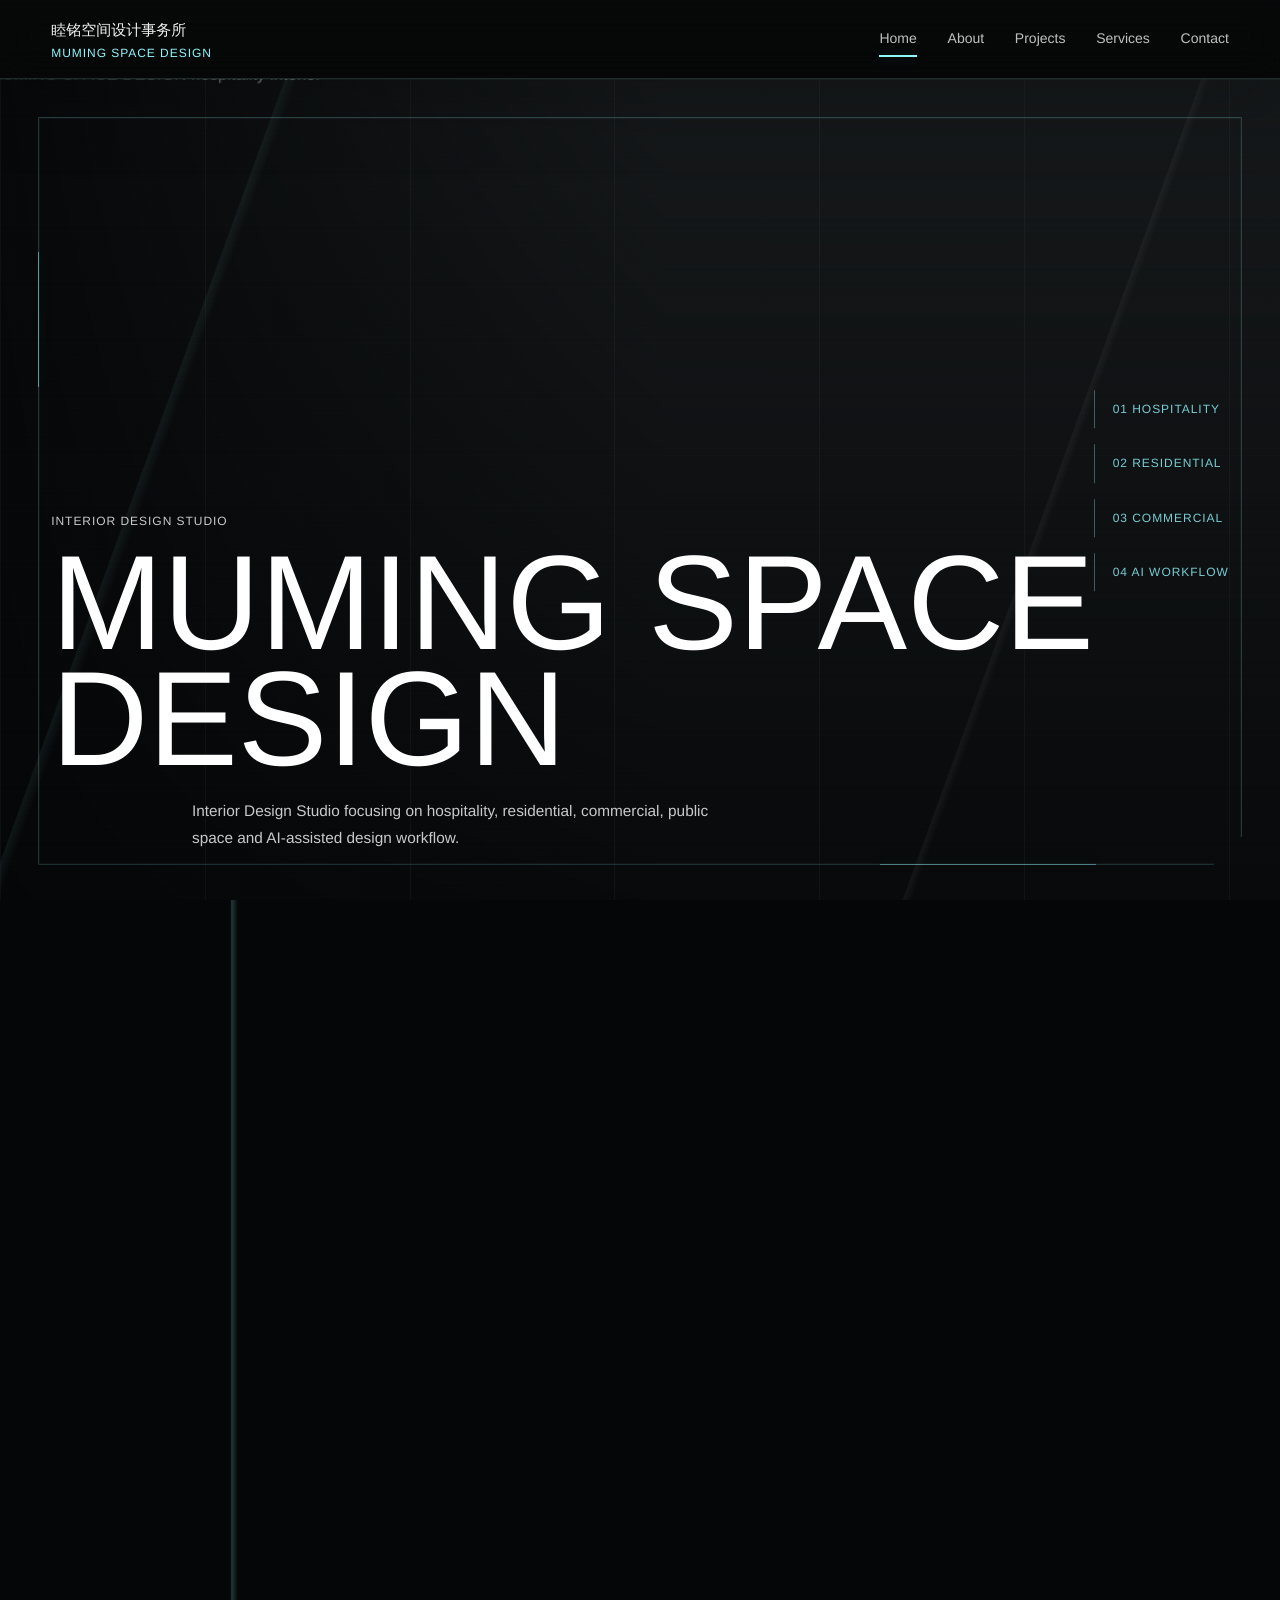
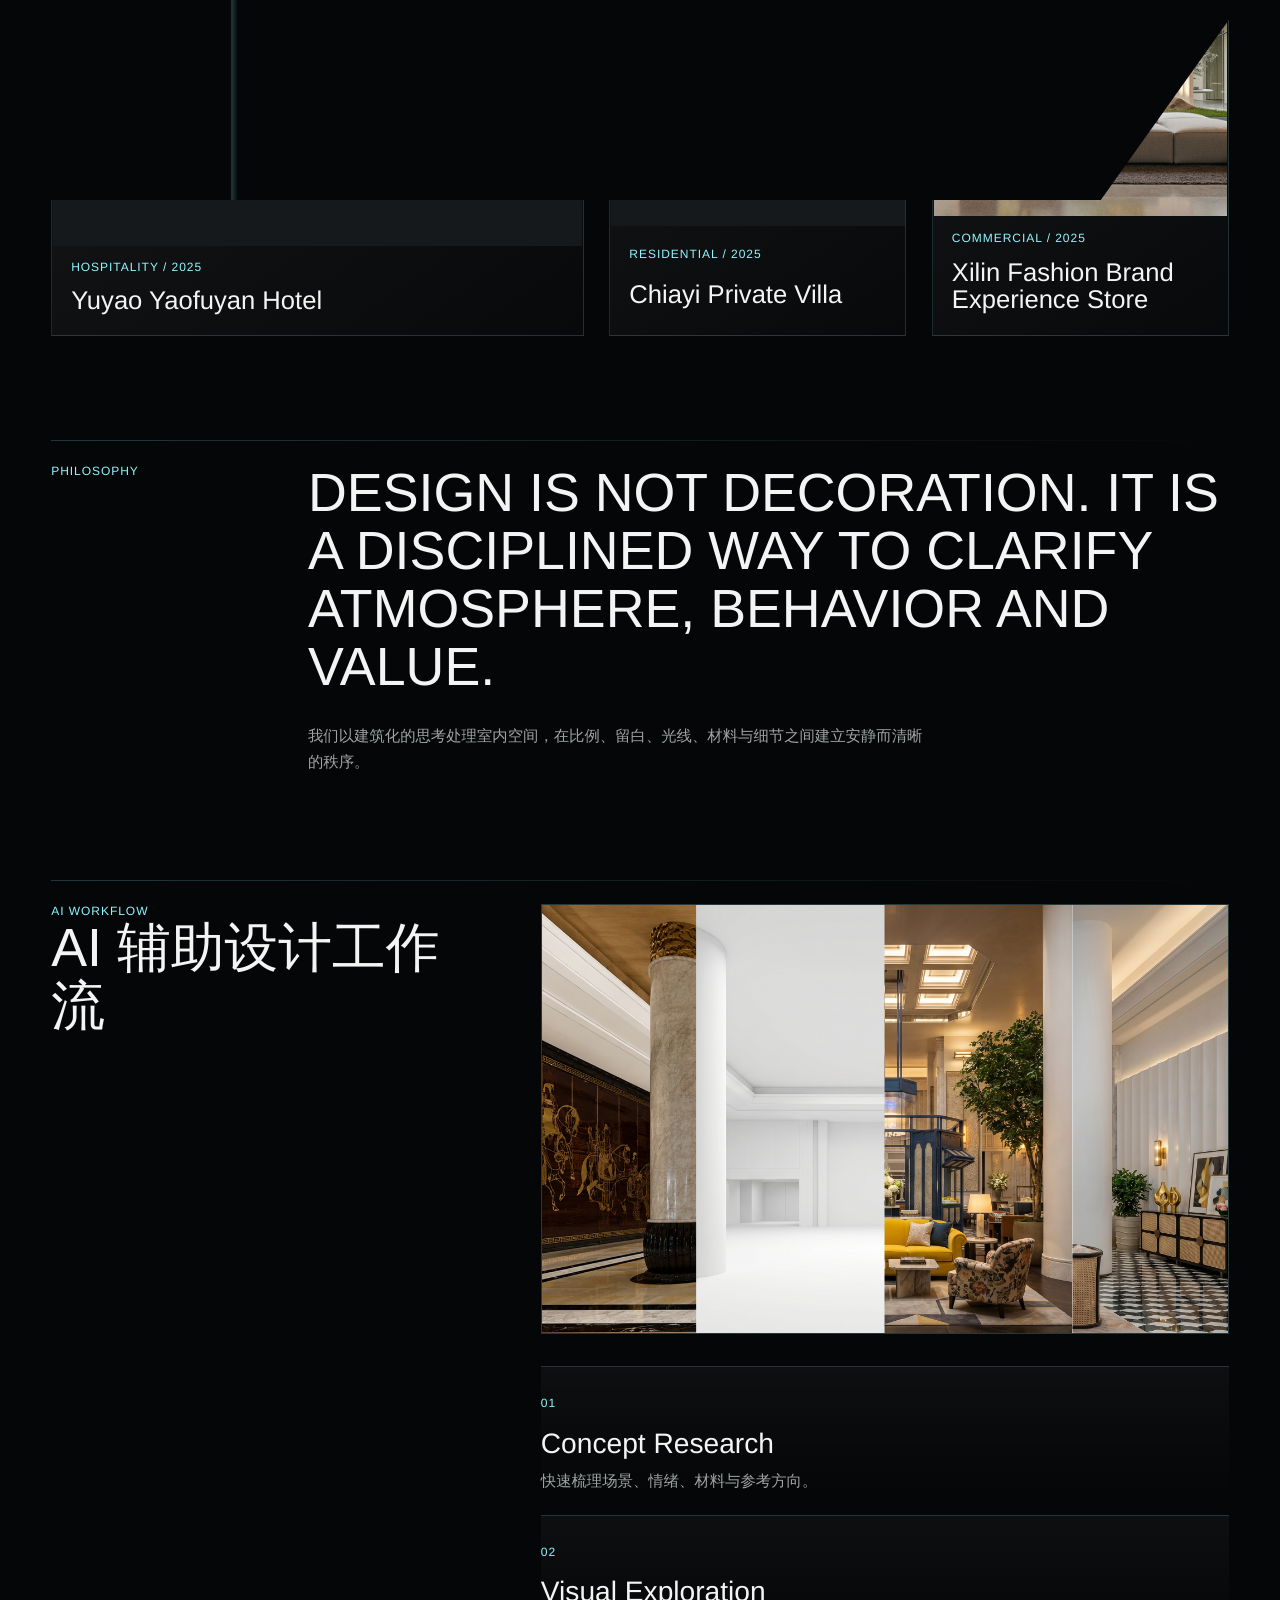
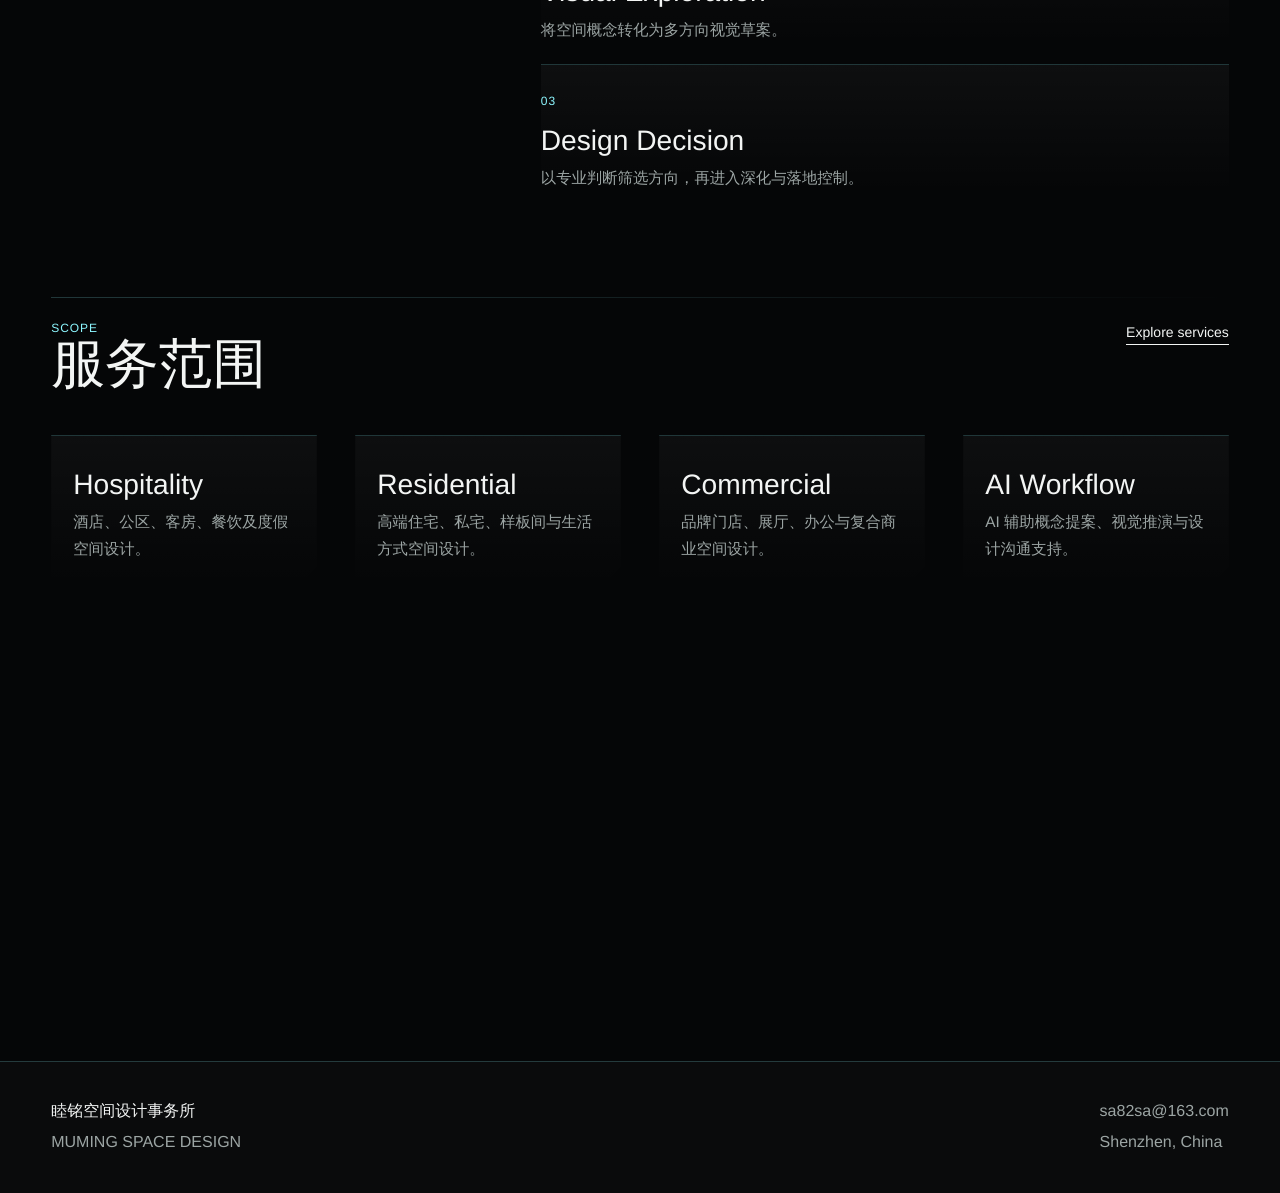
==== index.html @ 30d16edd "上传网站文件" ====
<!DOCTYPE html>
<html lang="zh-CN">
  <head>
    <meta charset="UTF-8" />
    <meta name="viewport" content="width=device-width, initial-scale=1.0" />
    <title>睦铭空间设计事务所 | MUMING SPACE DESIGN</title>
    <meta name="description" content="Interior Design Studio focusing on hospitality, residential, commercial, public space and AI-assisted design workflow." />
    <link rel="stylesheet" href="assets/css/styles.css" />
  </head>
  <body data-page="home">
    <header class="site-header">
      <a class="brand" href="index.html" aria-label="MUMING SPACE DESIGN home">
        <span class="brand-cn" data-config="brand_cn">睦铭空间设计事务所</span>
        <span class="brand-en" data-config="brand_en">MUMING SPACE DESIGN</span>
      </a>
      <button class="nav-toggle" type="button" aria-label="Open navigation" aria-expanded="false"><span></span><span></span></button>
      <nav class="site-nav" aria-label="Primary navigation">
        <a href="index.html" aria-current="page">Home</a>
        <a href="about.html">About</a>
        <a href="projects.html">Projects</a>
        <a href="services.html">Services</a>
        <a href="contact.html">Contact</a>
      </nav>
    </header>

    <main>
      <section class="hero motion-hero">
        <div class="hero-carousel" data-hero-carousel>
          <img class="is-active" src="assets/images/home/home_selected_project_01.jpg.jpg" alt="MUMING SPACE DESIGN hospitality interior" />
          <img src="assets/images/home/home_selected_project_02.jpg.jpg" alt="MUMING SPACE DESIGN residential interior" />
          <img src="assets/images/home/home_selected_project_03.jpg.png" alt="MUMING SPACE DESIGN commercial interior" />
          <img src="assets/images/home/home_selected_project_04.jpg.png" alt="MUMING SPACE DESIGN spatial concept" />
        </div>
        <div class="hero-frame" aria-hidden="true"></div>
        <div class="hero-copy">
          <p class="eyebrow">Interior Design Studio</p>
          <h1 data-config="brand_en">MUMING SPACE DESIGN</h1>
          <p data-config="tagline_en">Interior Design Studio focusing on hospitality, residential, commercial, public space and AI-assisted design workflow.</p>
        </div>
        <div class="hero-index" aria-label="Studio focus">
          <span>01 Hospitality</span>
          <span>02 Residential</span>
          <span>03 Commercial</span>
          <span>04 AI Workflow</span>
        </div>
      </section>

      <section class="section section-intro">
        <div class="section-label">Studio</div>
        <div class="intro-grid">
          <h2>以克制的空间秩序，回应品牌、场所与人的长期关系。</h2>
          <p data-config="tagline_cn">专注酒店、住宅、商业、公共空间与 AI 辅助设计工作流的室内设计事务所。</p>
        </div>
      </section>

      <section class="section">
        <div class="section-heading">
          <div>
            <p class="eyebrow">Selected Projects</p>
            <h2>精选项目</h2>
          </div>
          <a class="text-link" href="projects.html">View all projects</a>
        </div>
        <div class="project-grid featured-grid" data-home-projects>
          <a class="project-card large" href="project-detail.html?id=yuyao-yaofuyan-hotel">
            <img src="assets/images/home/home_selected_project_01.jpg.jpg" alt="Selected hospitality project" />
            <span class="project-meta">Hospitality / 2025</span>
            <h3>Yuyao Yaofuyan Hotel</h3>
          </a>
          <a class="project-card" href="project-detail.html?id=taiwan-chiayi-villa">
            <img src="assets/images/home/home_selected_project_02.jpg.jpg" alt="Selected residential project" />
            <span class="project-meta">Residential / 2025</span>
            <h3>Chiayi Private Villa</h3>
          </a>
          <a class="project-card" href="project-detail.html?id=xilin-fashion-experience-store">
            <img src="assets/images/home/home_selected_project_03.jpg.png" alt="Selected commercial project" />
            <span class="project-meta">Commercial / 2025</span>
            <h3>Xilin Fashion Brand Experience Store</h3>
          </a>
        </div>
      </section>

      <section class="section philosophy-band">
        <div class="section-label">Philosophy</div>
        <div class="statement">
          <h2>Design is not decoration. It is a disciplined way to clarify atmosphere, behavior and value.</h2>
          <p>我们以建筑化的思考处理室内空间，在比例、留白、光线、材料与细节之间建立安静而清晰的秩序。</p>
        </div>
      </section>

      <section class="section split-section media-section editorial-motion">
        <div>
          <p class="eyebrow">AI Workflow</p>
          <h2>AI 辅助设计工作流</h2>
        </div>
        <div>
          <div class="image-reveal">
            <img src="assets/images/home/home_ai_workflow_lobby_01.jpg" alt="AI assisted design workflow interior visual" />
          </div>
          <div class="process-list compact-list">
            <div><span>01</span><h3>Concept Research</h3><p>快速梳理场景、情绪、材料与参考方向。</p></div>
            <div><span>02</span><h3>Visual Exploration</h3><p>将空间概念转化为多方向视觉草案。</p></div>
            <div><span>03</span><h3>Design Decision</h3><p>以专业判断筛选方向，再进入深化与落地控制。</p></div>
          </div>
        </div>
      </section>

      <section class="section services-preview">
        <div class="section-heading">
          <div>
            <p class="eyebrow">Scope</p>
            <h2>服务范围</h2>
          </div>
          <a class="text-link" href="services.html">Explore services</a>
        </div>
        <div class="service-grid">
          <article><h3>Hospitality</h3><p>酒店、公区、客房、餐饮及度假空间设计。</p></article>
          <article><h3>Residential</h3><p>高端住宅、私宅、样板间与生活方式空间设计。</p></article>
          <article><h3>Commercial</h3><p>品牌门店、展厅、办公与复合商业空间设计。</p></article>
          <article><h3>AI Workflow</h3><p>AI 辅助概念提案、视觉推演与设计沟通支持。</p></article>
        </div>
      </section>

      <section class="section contact-strip">
        <p class="eyebrow">Contact</p>
        <h2>For project inquiries and collaborations.</h2>
        <a class="button" href="contact.html">Start a conversation</a>
      </section>
    </main>

    <footer class="site-footer">
      <div><strong data-config="brand_cn">睦铭空间设计事务所</strong><span data-config="brand_en">MUMING SPACE DESIGN</span></div>
      <div><a href="mailto:sa82sa@163.com" data-config="email">sa82sa@163.com</a><span data-config="city">Shenzhen, China</span></div>
    </footer>

    <script src="assets/js/main.js"></script>
  </body>
</html>
---- assets/css/styles.css ----
:root {
  --color-black: #111111;
  --color-ink: #202020;
  --color-muted: #70706b;
  --color-line: #dedbd4;
  --color-paper: #f6f4ef;
  --color-warm: #e8e3da;
  --color-white: #ffffff;
  --max-width: 1440px;
  --page-pad: clamp(20px, 4vw, 64px);
  --section-gap: clamp(72px, 10vw, 150px);
}

* {
  box-sizing: border-box;
}

html {
  scroll-behavior: smooth;
}

body {
  margin: 0;
  color: var(--color-ink);
  background: var(--color-paper);
  font-family: "Inter", "Helvetica Neue", Arial, "PingFang SC", "Microsoft YaHei", sans-serif;
  line-height: 1.7;
  text-rendering: geometricPrecision;
}

img {
  display: block;
  width: 100%;
  height: auto;
  background: var(--color-warm);
}

video {
  display: block;
  width: 100%;
  height: auto;
  background: var(--color-black);
}

a {
  color: inherit;
  text-decoration: none;
}

h1,
h2,
h3,
p {
  margin: 0;
}

h1,
h2,
h3 {
  font-weight: 400;
  line-height: 1.08;
}

h1 {
  font-size: clamp(44px, 8vw, 116px);
}

h2 {
  font-size: clamp(30px, 4.2vw, 62px);
}

h3 {
  font-size: clamp(20px, 2.2vw, 30px);
}

p {
  color: var(--color-muted);
  font-size: clamp(15px, 1.2vw, 18px);
}

.site-header {
  position: sticky;
  top: 0;
  z-index: 20;
  display: flex;
  align-items: center;
  justify-content: space-between;
  min-height: 76px;
  padding: 18px var(--page-pad);
  background: rgba(246, 244, 239, 0.9);
  border-bottom: 1px solid rgba(17, 17, 17, 0.08);
  backdrop-filter: blur(18px);
}

.brand {
  display: grid;
  gap: 2px;
  letter-spacing: 0;
}

.brand-cn {
  font-size: 15px;
}

.brand-en,
.eyebrow,
.project-meta,
.section-label,
.project-facts span,
.contact-info span,
.service-list span,
.values-grid span,
.process-list span {
  color: var(--color-muted);
  font-size: 12px;
  line-height: 1.2;
  letter-spacing: 0.08em;
  text-transform: uppercase;
}

.site-nav {
  display: flex;
  align-items: center;
  gap: clamp(18px, 2.4vw, 34px);
  font-size: 14px;
}

.site-nav a {
  position: relative;
  padding: 8px 0;
}

.site-nav a::after {
  position: absolute;
  left: 0;
  bottom: 2px;
  width: 100%;
  height: 1px;
  background: currentColor;
  content: "";
  opacity: 0;
  transform: scaleX(0);
  transform-origin: left;
  transition: opacity 180ms ease, transform 180ms ease;
}

.site-nav a:hover::after,
.site-nav a[aria-current="page"]::after {
  opacity: 1;
  transform: scaleX(1);
}

.nav-toggle {
  display: none;
  width: 40px;
  height: 40px;
  padding: 0;
  background: transparent;
  border: 0;
}

.nav-toggle span {
  display: block;
  width: 26px;
  height: 1px;
  margin: 7px auto;
  background: var(--color-black);
}

.hero {
  position: relative;
  min-height: calc(100vh - 76px);
  display: grid;
  align-items: end;
  padding: var(--page-pad);
  color: var(--color-white);
  overflow: hidden;
}

.hero::after {
  position: absolute;
  inset: 0;
  background:
    linear-gradient(180deg, rgba(0, 0, 0, 0.04), rgba(0, 0, 0, 0.5)),
    linear-gradient(90deg, rgba(0, 0, 0, 0.34), rgba(0, 0, 0, 0.02) 62%);
  content: "";
}

.hero img {
  position: absolute;
  inset: 0;
  height: 100%;
  object-fit: cover;
}

.hero picture {
  position: absolute;
  inset: 0;
}

.hero-carousel {
  position: absolute;
  inset: 0;
}

.hero-carousel img {
  position: absolute;
  inset: 0;
  width: 100%;
  height: 100%;
  object-fit: cover;
  opacity: 0;
  transform: scale(1.08);
  transition: opacity 1200ms ease, transform 4200ms ease;
}

.hero-carousel img.is-active {
  opacity: 1;
  transform: scale(1.02);
}

.motion-hero img,
.motion-hero picture img {
  transform: scale(1.035);
  animation: slowFrameDrift 18s ease-out forwards;
}

.hero-frame {
  position: absolute;
  inset: clamp(18px, 3vw, 48px);
  z-index: 1;
  border: 1px solid rgba(255, 255, 255, 0.22);
  pointer-events: none;
  opacity: 0;
  animation: frameFade 1200ms ease 280ms forwards;
}

.hero-copy {
  position: relative;
  z-index: 2;
  max-width: 1100px;
}

.hero-copy p,
.hero-copy .eyebrow {
  max-width: 680px;
  color: rgba(255, 255, 255, 0.78);
}

.hero-copy h1 {
  margin: 18px 0 22px;
}

.hero-index {
  position: absolute;
  right: var(--page-pad);
  bottom: var(--page-pad);
  z-index: 2;
  display: grid;
  gap: 8px;
  color: rgba(255, 255, 255, 0.72);
  font-size: 12px;
  letter-spacing: 0.08em;
  text-transform: uppercase;
}

.section {
  max-width: var(--max-width);
  margin: 0 auto;
  padding: var(--section-gap) var(--page-pad) 0;
}

.section,
.page-hero,
.project-card,
.service-list article,
.values-grid article,
.process-list div {
  opacity: 1;
  transform: translateY(0);
}

.js .section,
.js .page-hero,
.js .project-card,
.js .service-list article,
.js .values-grid article,
.js .process-list div {
  opacity: 0;
  transform: translateY(28px);
  transition: opacity 900ms ease, transform 900ms ease;
}

.js .section.is-visible,
.js .page-hero.is-visible,
.js .project-card.is-visible,
.js .service-list article.is-visible,
.js .values-grid article.is-visible,
.js .process-list div.is-visible {
  opacity: 1;
  transform: translateY(0);
}

.section-intro {
  display: grid;
  grid-template-columns: 180px 1fr;
  gap: clamp(28px, 6vw, 90px);
}

.intro-grid {
  display: grid;
  grid-template-columns: minmax(0, 1.2fr) minmax(280px, 0.8fr);
  gap: clamp(32px, 6vw, 90px);
  align-items: start;
}

.section-heading,
.split-section,
.strategy-grid {
  display: grid;
  grid-template-columns: minmax(220px, 0.75fr) minmax(0, 1.25fr);
  gap: clamp(30px, 6vw, 88px);
  align-items: end;
}

.text-link {
  justify-self: end;
  border-bottom: 1px solid currentColor;
  color: var(--color-ink);
  font-size: 14px;
}

.project-grid {
  display: grid;
  grid-template-columns: repeat(3, minmax(0, 1fr));
  gap: clamp(18px, 2.2vw, 32px);
  margin-top: 42px;
}

.featured-grid {
  grid-template-columns: 1.45fr 1fr 1fr;
}

.project-card {
  display: grid;
  gap: 12px;
  position: relative;
}

.project-card img {
  aspect-ratio: 4 / 5;
  object-fit: cover;
  transform-origin: center;
  transition: transform 900ms ease;
}

.project-card.large img {
  aspect-ratio: 4 / 3;
}

.project-card:hover img {
  transform: scale(1.018);
}

.project-card h2,
.project-card h3 {
  font-size: clamp(20px, 2vw, 30px);
}

.philosophy-band {
  display: grid;
  grid-template-columns: 180px minmax(0, 1fr);
  gap: clamp(28px, 6vw, 90px);
}

.statement {
  max-width: 980px;
}

.statement p {
  max-width: 620px;
  margin-top: 28px;
}

.process-list {
  display: grid;
  gap: 28px;
}

.process-list div,
.service-grid article,
.values-grid article,
.service-list article {
  border-top: 1px solid var(--color-line);
  padding-top: 22px;
}

.process-list h3,
.service-grid h3,
.values-grid h3 {
  margin: 12px 0 10px;
}

.media-section img {
  aspect-ratio: 16 / 10;
  margin-bottom: 32px;
  object-fit: cover;
}

.image-reveal {
  position: relative;
  overflow: hidden;
}

.image-reveal::after {
  position: absolute;
  inset: 0;
  background: var(--color-paper);
  content: "";
  transform: translateX(0);
  transition: transform 1100ms cubic-bezier(.77, 0, .18, 1);
}

.image-reveal img {
  transform: scale(1.04);
  transition: transform 1200ms ease;
}

.is-visible .image-reveal::after {
  transform: translateX(100%);
}

.is-visible .image-reveal img {
  transform: scale(1);
}

.compact-list {
  gap: 20px;
}

.service-grid {
  display: grid;
  grid-template-columns: repeat(4, minmax(0, 1fr));
  gap: clamp(22px, 3vw, 44px);
  margin-top: 42px;
}

.contact-strip {
  padding-bottom: var(--section-gap);
}

.contact-strip h2 {
  max-width: 900px;
  margin: 12px 0 30px;
}

.button {
  display: inline-flex;
  align-items: center;
  justify-content: center;
  min-height: 48px;
  padding: 0 24px;
  background: var(--color-black);
  border: 1px solid var(--color-black);
  color: var(--color-white);
  font-size: 14px;
}

.site-footer {
  display: flex;
  justify-content: space-between;
  gap: 28px;
  padding: 36px var(--page-pad);
  border-top: 1px solid var(--color-line);
  color: var(--color-muted);
}

.site-footer div {
  display: grid;
  gap: 4px;
}

.site-footer strong {
  color: var(--color-ink);
  font-weight: 400;
}

.page-hero {
  max-width: var(--max-width);
  margin: 0 auto;
  padding: clamp(96px, 14vw, 180px) var(--page-pad) clamp(40px, 7vw, 90px);
}

.editorial-page-hero {
  min-height: min(62vh, 620px);
  display: grid;
  align-content: end;
}

.page-hero.compact h1 {
  max-width: 980px;
  font-size: clamp(38px, 6vw, 82px);
}

.page-hero h1 {
  max-width: 1080px;
  margin-top: 18px;
}

.about-layout,
.contact-layout,
.detail-overview {
  display: grid;
  grid-template-columns: minmax(0, 0.95fr) minmax(320px, 1.05fr);
  gap: clamp(34px, 7vw, 96px);
  align-items: start;
}

.about-layout img {
  aspect-ratio: 4 / 5;
  object-fit: cover;
}

.reverse-layout {
  align-items: center;
}

.rich-text {
  display: grid;
  gap: 20px;
}

.rich-text h2 {
  margin-bottom: 8px;
}

.values-grid {
  display: grid;
  grid-template-columns: repeat(3, minmax(0, 1fr));
  gap: clamp(22px, 3vw, 44px);
  padding-bottom: var(--section-gap);
}

.filter-bar {
  display: flex;
  flex-wrap: wrap;
  gap: 10px;
  margin-bottom: 6px;
}

.filter-button {
  min-height: 38px;
  padding: 0 16px;
  background: transparent;
  border: 1px solid var(--color-line);
  color: var(--color-muted);
  cursor: pointer;
  font: inherit;
  font-size: 13px;
}

.filter-button.active,
.filter-button:hover {
  border-color: var(--color-black);
  color: var(--color-black);
}

.project-card.is-hidden {
  display: none;
}

.loading-note {
  grid-column: 1 / -1;
  padding: 32px 0;
}

.project-hero {
  position: relative;
  overflow: hidden;
}

.project-hero img {
  height: min(78vh, 820px);
  object-fit: cover;
}

.project-title {
  max-width: var(--max-width);
  margin: 0 auto;
  padding: 34px var(--page-pad) 0;
}

.project-title h1 {
  margin-top: 12px;
}

.project-facts {
  display: grid;
  grid-template-columns: repeat(2, minmax(0, 1fr));
  gap: 24px;
}

.project-facts div {
  border-top: 1px solid var(--color-line);
  padding-top: 16px;
}

.project-facts strong {
  display: block;
  margin-top: 8px;
  font-weight: 400;
}

.image-composition {
  display: grid;
  grid-template-columns: repeat(2, minmax(0, 1fr));
  gap: clamp(16px, 2vw, 28px);
  padding-bottom: var(--section-gap);
}

.image-composition img {
  aspect-ratio: 4 / 5;
  object-fit: cover;
}

.image-composition .wide {
  grid-column: 1 / -1;
  aspect-ratio: 16 / 8;
}

.service-list {
  display: grid;
  gap: 0;
}

.service-list article {
  display: grid;
  grid-template-columns: 90px minmax(220px, 0.7fr) minmax(0, 1fr);
  gap: clamp(20px, 4vw, 70px);
  padding-bottom: 34px;
}

.process-panel {
  padding-bottom: var(--section-gap);
}

.timeline {
  display: grid;
  grid-template-columns: repeat(4, minmax(0, 1fr));
  gap: 1px;
  margin-top: 28px;
  background: var(--color-line);
  border: 1px solid var(--color-line);
}

.timeline div {
  min-height: 190px;
  padding: 22px;
  background: var(--color-paper);
}

.timeline span {
  display: block;
  margin-bottom: 26px;
  color: var(--color-ink);
}

.contact-info {
  display: grid;
  gap: 28px;
}

.contact-info div {
  border-top: 1px solid var(--color-line);
  padding-top: 18px;
}

.contact-info a,
.contact-info p {
  display: block;
  margin-top: 8px;
  color: var(--color-ink);
  font-size: clamp(20px, 2.4vw, 32px);
  line-height: 1.25;
}

.contact-form {
  display: grid;
  gap: 18px;
}

.contact-form label {
  display: grid;
  gap: 8px;
  color: var(--color-muted);
  font-size: 13px;
}

.contact-form input,
.contact-form select,
.contact-form textarea {
  width: 100%;
  padding: 14px 0;
  background: transparent;
  border: 0;
  border-bottom: 1px solid var(--color-line);
  border-radius: 0;
  color: var(--color-ink);
  font: inherit;
}

.contact-form textarea {
  resize: vertical;
}

.qr-grid {
  display: grid;
  grid-template-columns: repeat(3, minmax(0, 1fr));
  gap: 18px;
  margin-top: 38px;
}

.qr-grid figure {
  margin: 0;
}

.qr-grid img {
  aspect-ratio: 1;
  object-fit: cover;
}

.qr-grid figcaption {
  margin-top: 10px;
  color: var(--color-muted);
  font-size: 12px;
  letter-spacing: 0.08em;
  text-transform: uppercase;
}

.page-transition {
  position: fixed;
  inset: 0;
  z-index: 100;
  background: var(--color-black);
  pointer-events: none;
  transform: translateY(100%);
}

.page-transition.is-active {
  animation: pageWipe 640ms cubic-bezier(.77, 0, .18, 1) forwards;
}

@keyframes slowFrameDrift {
  from {
    transform: scale(1.08) translateY(10px);
  }
  to {
    transform: scale(1.035) translateY(0);
  }
}

@keyframes frameFade {
  to {
    opacity: 1;
  }
}

@keyframes pageWipe {
  0% {
    transform: translateY(100%);
  }
  52%,
  100% {
    transform: translateY(0);
  }
}

@media (prefers-reduced-motion: reduce) {
  *,
  *::before,
  *::after {
    animation-duration: 1ms !important;
    scroll-behavior: auto !important;
    transition-duration: 1ms !important;
  }

  .js .section,
  .js .page-hero,
  .js .project-card,
  .js .service-list article,
  .js .values-grid article,
  .js .process-list div {
    opacity: 1;
    transform: none;
  }
}

@media (max-width: 1020px) {
  .featured-grid,
  .project-grid,
  .service-grid,
  .values-grid,
  .timeline {
    grid-template-columns: repeat(2, minmax(0, 1fr));
  }

  .section-intro,
  .intro-grid,
  .section-heading,
  .split-section,
  .strategy-grid,
  .philosophy-band,
  .about-layout,
  .reverse-layout,
  .contact-layout,
  .detail-overview {
    grid-template-columns: 1fr;
  }

  .text-link {
    justify-self: start;
  }
}

@media (max-width: 760px) {
  .site-header {
    min-height: 68px;
  }

  .nav-toggle {
    display: block;
  }

  .site-nav {
    position: fixed;
    top: 68px;
    left: 0;
    right: 0;
    display: none;
    flex-direction: column;
    align-items: flex-start;
    gap: 4px;
    padding: 22px var(--page-pad) 28px;
    background: var(--color-paper);
    border-bottom: 1px solid var(--color-line);
  }

  .site-nav.is-open {
    display: flex;
  }

  .site-nav a {
    font-size: 22px;
  }

  .hero {
    min-height: calc(100vh - 68px);
  }

  .hero-index {
    display: none;
  }

  .project-grid,
  .featured-grid,
  .service-grid,
  .values-grid,
  .timeline,
  .image-composition,
  .project-facts,
  .qr-grid {
    grid-template-columns: 1fr;
  }

  .service-list article {
    grid-template-columns: 1fr;
    gap: 12px;
  }

  .image-composition .wide {
    aspect-ratio: 4 / 5;
  }

  .site-footer {
    flex-direction: column;
  }
}

/* Tech motion redesign layer */
:root {
  --color-black: #050607;
  --color-ink: #f3f5f4;
  --color-muted: #9ca5a4;
  --color-line: rgba(214, 224, 222, 0.18);
  --color-paper: #090b0d;
  --color-warm: #16191b;
  --color-white: #ffffff;
  --color-accent: #8df7ff;
  --color-accent-soft: rgba(141, 247, 255, 0.22);
}

html {
  background: var(--color-black);
}

body {
  min-height: 100vh;
  background:
    linear-gradient(180deg, rgba(255, 255, 255, 0.025), transparent 28rem),
    #050607;
  color: var(--color-ink);
  overflow-x: hidden;
}

body::before {
  position: fixed;
  inset: 0;
  z-index: -3;
  background-image:
    linear-gradient(rgba(141, 247, 255, 0.08) 1px, transparent 1px),
    linear-gradient(90deg, rgba(141, 247, 255, 0.08) 1px, transparent 1px),
    linear-gradient(135deg, rgba(255, 255, 255, 0.07), transparent 34%);
  background-size: 64px 64px, 64px 64px, 100% 100%;
  background-position: var(--grid-x, 0) var(--grid-y, 0), var(--grid-x, 0) var(--grid-y, 0), center;
  content: "";
  opacity: 0.48;
  pointer-events: none;
}

body::after {
  position: fixed;
  inset: 0;
  z-index: 200;
  background: repeating-linear-gradient(
    180deg,
    rgba(255, 255, 255, 0.04) 0,
    rgba(255, 255, 255, 0.04) 1px,
    transparent 1px,
    transparent 7px
  );
  content: "";
  mix-blend-mode: overlay;
  opacity: 0.2;
  pointer-events: none;
}

.ambient-shell,
.ambient-shell::before,
.ambient-shell::after {
  position: fixed;
  inset: 0;
  pointer-events: none;
}

.ambient-shell {
  z-index: -2;
  overflow: hidden;
}

.ambient-shell::before {
  background:
    linear-gradient(110deg, transparent 0 24%, rgba(141, 247, 255, 0.08) 24.2%, transparent 24.7% 62%, rgba(255, 255, 255, 0.05) 62.2%, transparent 62.7%),
    linear-gradient(180deg, rgba(141, 247, 255, 0.08), transparent 42%);
  clip-path: polygon(0 0, 100% 0, 100% 72%, 84% 100%, 0 100%);
  content: "";
  transform: translate3d(calc(var(--mouse-x, 0.5) * -18px), calc(var(--mouse-y, 0.5) * -18px), 0);
  transition: transform 120ms linear;
}

.ambient-shell::after {
  background:
    linear-gradient(90deg, transparent, rgba(141, 247, 255, 0.16), transparent),
    linear-gradient(180deg, transparent, rgba(255, 255, 255, 0.08), transparent);
  content: "";
  opacity: 0.24;
  transform: translateY(var(--scan-y, -30%));
}

.scroll-progress {
  position: fixed;
  top: 0;
  left: 0;
  z-index: 150;
  width: calc(var(--scroll-progress, 0) * 100%);
  height: 2px;
  background: linear-gradient(90deg, var(--color-accent), rgba(255, 255, 255, 0.9));
  box-shadow: 0 0 18px var(--color-accent-soft);
  pointer-events: none;
}

.cursor-follower {
  position: fixed;
  left: 0;
  top: 0;
  z-index: 160;
  width: 120px;
  height: 120px;
  border: 1px solid rgba(141, 247, 255, 0.3);
  clip-path: polygon(16% 0, 100% 0, 100% 84%, 84% 100%, 0 100%, 0 16%);
  opacity: 0.5;
  pointer-events: none;
  transform: translate3d(calc(var(--cursor-x, -200px) - 60px), calc(var(--cursor-y, -200px) - 60px), 0);
  transition: transform 90ms linear, opacity 220ms ease, width 220ms ease, height 220ms ease;
}

.image-lightbox {
  position: fixed;
  inset: 0;
  z-index: 190;
  display: grid;
  grid-template-rows: 1fr auto;
  gap: 18px;
  padding: clamp(18px, 3vw, 44px);
  background: rgba(5, 6, 7, 0.94);
  opacity: 0;
  pointer-events: none;
  transform: scale(0.985);
  transition: opacity 220ms ease, transform 220ms ease;
}

.image-lightbox.is-open {
  opacity: 1;
  pointer-events: auto;
  transform: scale(1);
}

.image-lightbox img {
  width: 100%;
  height: 100%;
  max-height: calc(100vh - 116px);
  object-fit: contain;
  background: transparent;
  filter: none;
}

.image-lightbox figcaption {
  color: rgba(243, 245, 244, 0.72);
  font-size: 13px;
  letter-spacing: 0.06em;
  text-transform: uppercase;
}

.lightbox-close {
  position: absolute;
  top: clamp(18px, 3vw, 32px);
  right: clamp(18px, 3vw, 32px);
  width: 44px;
  height: 44px;
  border: 1px solid rgba(141, 247, 255, 0.38);
  background: rgba(5, 6, 7, 0.62);
  color: var(--color-white);
  cursor: pointer;
  font-size: 24px;
  line-height: 1;
}

.site-header {
  background: rgba(5, 6, 7, 0.68);
  border-bottom-color: rgba(141, 247, 255, 0.16);
  box-shadow: 0 1px 0 rgba(255, 255, 255, 0.04), 0 18px 80px rgba(0, 0, 0, 0.24);
}

.brand-cn,
.site-footer strong,
.timeline span,
.contact-info a,
.contact-info p {
  color: var(--color-ink);
}

.brand-en,
.eyebrow,
.project-meta,
.section-label,
.project-facts span,
.contact-info span,
.service-list span,
.values-grid span,
.process-list span {
  color: var(--color-accent);
}

.site-nav a {
  color: rgba(243, 245, 244, 0.78);
}

.site-nav a::after {
  height: 2px;
  background: var(--color-accent);
  box-shadow: 0 0 14px var(--color-accent-soft);
}

.hero,
.project-hero {
  background: var(--color-black);
  isolation: isolate;
}

.hero::before,
.project-hero::before {
  position: absolute;
  inset: 0;
  z-index: 1;
  background:
    linear-gradient(90deg, rgba(5, 6, 7, 0.86), transparent 52%),
    linear-gradient(180deg, transparent, rgba(5, 6, 7, 0.8));
  content: "";
  pointer-events: none;
}

.hero::after {
  z-index: 1;
  background:
    linear-gradient(110deg, transparent 0 18%, rgba(141, 247, 255, 0.11) 18.1%, transparent 18.8% 76%, rgba(255, 255, 255, 0.08) 76.1%, transparent 76.6%),
    repeating-linear-gradient(90deg, rgba(255, 255, 255, 0.06) 0 1px, transparent 1px 16vw);
  mix-blend-mode: screen;
  opacity: 0.55;
}

.hero img,
.project-hero img {
  filter: none;
}

.motion-hero img,
.motion-hero picture img {
  animation: techFrameDrift 12s ease-out forwards;
}

.hero-frame {
  border-color: rgba(141, 247, 255, 0.32);
  box-shadow: inset 0 0 0 1px rgba(255, 255, 255, 0.04), 0 0 45px rgba(141, 247, 255, 0.08);
  clip-path: polygon(0 0, 100% 0, 100% calc(100% - 28px), calc(100% - 28px) 100%, 0 100%);
}

.hero-frame::before,
.hero-frame::after {
  position: absolute;
  background: var(--color-accent);
  content: "";
  box-shadow: 0 0 16px var(--color-accent-soft);
}

.hero-frame::before {
  left: -1px;
  top: 18%;
  width: 1px;
  height: 18%;
  animation: verticalTrace 3.8s ease-in-out infinite;
}

.hero-frame::after {
  right: 12%;
  bottom: -1px;
  width: 18%;
  height: 1px;
  animation: horizontalTrace 4.4s ease-in-out infinite;
}

.hero-copy,
.project-title {
  text-transform: none;
}

.hero-copy h1,
.page-hero h1,
.project-title h1 {
  max-width: 1180px;
  letter-spacing: 0;
  text-transform: uppercase;
}

.hero-copy h1 {
  font-size: clamp(54px, 10.5vw, 168px);
  line-height: 0.86;
}

.hero-copy p:last-child {
  padding-left: clamp(0px, 11vw, 160px);
}

.hero-index {
  right: var(--page-pad);
  top: 50%;
  bottom: auto;
  transform: translateY(-50%);
  gap: 16px;
  color: rgba(141, 247, 255, 0.82);
}

.hero-index span {
  display: block;
  padding: 9px 0 9px 18px;
  border-left: 1px solid rgba(141, 247, 255, 0.34);
}

.section {
  position: relative;
}

.section::before {
  position: absolute;
  top: calc(var(--section-gap) - 24px);
  left: var(--page-pad);
  width: calc(100% - var(--page-pad) * 2);
  height: 1px;
  background: linear-gradient(90deg, rgba(141, 247, 255, 0.6), transparent);
  content: "";
  opacity: 0.34;
}

.section-heading,
.split-section,
.strategy-grid,
.section-intro,
.philosophy-band,
.about-layout,
.contact-layout,
.detail-overview {
  align-items: start;
}

.intro-grid h2,
.statement h2,
.section-heading h2,
.split-section h2,
.contact-strip h2 {
  text-transform: uppercase;
}

.project-grid {
  gap: clamp(14px, 2vw, 28px);
  perspective: 1200px;
}

.featured-grid {
  grid-template-columns: 1.65fr 0.92fr 0.92fr;
}

.project-card {
  gap: 14px;
  padding: 1px;
  border: 1px solid rgba(141, 247, 255, 0.14);
  background: linear-gradient(145deg, rgba(255, 255, 255, 0.08), rgba(255, 255, 255, 0.01));
  overflow: hidden;
  transform: rotateX(var(--tilt-y, 0deg)) rotateY(var(--tilt-x, 0deg)) translateY(0);
  transition: border-color 400ms ease, transform 500ms ease, box-shadow 500ms ease;
}

.project-card::before {
  position: absolute;
  inset: 0;
  z-index: 1;
  background:
    linear-gradient(120deg, transparent, rgba(141, 247, 255, 0.18), transparent),
    linear-gradient(180deg, transparent 56%, rgba(5, 6, 7, 0.92));
  content: "";
  opacity: 0;
  transform: translateX(-40%);
  transition: opacity 500ms ease, transform 700ms ease;
  pointer-events: none;
}

.project-card:hover {
  border-color: rgba(141, 247, 255, 0.58);
  box-shadow: 0 30px 90px rgba(0, 0, 0, 0.38), 0 0 40px rgba(141, 247, 255, 0.1);
  transform: rotateX(var(--tilt-y, 0deg)) rotateY(var(--tilt-x, 0deg)) translateY(-6px);
}

.project-card:hover::before {
  opacity: 1;
  transform: translateX(40%);
}

.project-card img {
  cursor: zoom-in;
}

.project-card:hover img {
  transform: scale(1.05);
}

.project-card .project-meta,
.project-card h2,
.project-card h3 {
  position: relative;
  z-index: 2;
  padding-inline: 18px;
}

.project-card h2,
.project-card h3 {
  padding-bottom: 18px;
}

.service-grid article,
.values-grid article,
.process-list div,
.project-facts div,
.timeline div,
.contact-info div {
  border-color: rgba(141, 247, 255, 0.2);
  background: linear-gradient(180deg, rgba(255, 255, 255, 0.035), transparent);
}

.service-grid article,
.values-grid article,
.timeline div {
  padding: 22px;
  clip-path: polygon(0 0, 100% 0, 100% calc(100% - 18px), calc(100% - 18px) 100%, 0 100%);
}

.filter-button,
.button {
  position: relative;
  overflow: hidden;
  border-color: rgba(141, 247, 255, 0.34);
  color: var(--color-ink);
  clip-path: polygon(0 0, 100% 0, 100% calc(100% - 10px), calc(100% - 10px) 100%, 0 100%);
}

.button {
  background: rgba(141, 247, 255, 0.12);
  box-shadow: inset 0 0 24px rgba(141, 247, 255, 0.08), 0 0 30px rgba(141, 247, 255, 0.08);
}

.filter-button {
  background: rgba(255, 255, 255, 0.025);
}

.filter-button.active,
.filter-button:hover,
.button:hover {
  border-color: var(--color-accent);
  color: var(--color-white);
  box-shadow: 0 0 24px rgba(141, 247, 255, 0.14);
}

.page-hero {
  position: relative;
  min-height: min(70vh, 720px);
  display: grid;
  align-content: end;
  isolation: isolate;
}

.page-hero::before {
  position: absolute;
  left: var(--page-pad);
  right: var(--page-pad);
  bottom: 0;
  height: 58%;
  z-index: -1;
  border: 1px solid rgba(141, 247, 255, 0.16);
  background:
    linear-gradient(120deg, transparent 0 38%, rgba(141, 247, 255, 0.09) 38.2%, transparent 39%),
    repeating-linear-gradient(90deg, rgba(255, 255, 255, 0.055) 0 1px, transparent 1px 80px);
  content: "";
  clip-path: polygon(0 0, 100% 0, 100% 78%, 88% 100%, 0 100%);
}

.project-title {
  position: relative;
  z-index: 2;
  margin-top: -150px;
  padding-bottom: 70px;
  color: var(--color-white);
}

.detail-overview {
  margin-top: 0;
}

.image-composition img,
.about-layout img,
.media-section img,
.qr-grid img {
  border: 1px solid rgba(141, 247, 255, 0.14);
  filter: none;
}

.image-composition img,
[data-detail-cover] {
  cursor: zoom-in;
}

.contact-form input,
.contact-form select,
.contact-form textarea {
  border-bottom-color: rgba(141, 247, 255, 0.28);
  color: var(--color-ink);
}

.contact-form input:focus,
.contact-form select:focus,
.contact-form textarea:focus {
  border-bottom-color: var(--color-accent);
  outline: 0;
}

.site-footer {
  border-top-color: rgba(141, 247, 255, 0.2);
  background: rgba(255, 255, 255, 0.02);
}

.page-transition {
  background:
    linear-gradient(90deg, transparent 0 18%, rgba(141, 247, 255, 0.2) 18.1%, transparent 18.6%),
    #050607;
  clip-path: polygon(0 0, 100% 0, 100% 72%, 86% 100%, 0 100%);
}

.page-transition.is-active {
  animation: techWipe 760ms cubic-bezier(.77, 0, .18, 1) forwards;
}

@keyframes techFrameDrift {
  from {
    transform: scale(1.16) translate3d(18px, 18px, 0);
    filter: none;
  }
  to {
    transform: scale(1.045) translate3d(0, 0, 0);
    filter: none;
  }
}

@keyframes verticalTrace {
  0%,
  100% {
    top: 10%;
    opacity: 0.25;
  }
  50% {
    top: 72%;
    opacity: 1;
  }
}

@keyframes horizontalTrace {
  0%,
  100% {
    right: 10%;
    opacity: 0.2;
  }
  50% {
    right: 70%;
    opacity: 1;
  }
}

@keyframes techWipe {
  0% {
    transform: translateX(-110%) skewX(-8deg);
  }
  45% {
    transform: translateX(0) skewX(-8deg);
  }
  100% {
    transform: translateX(110%) skewX(-8deg);
  }
}

@media (max-width: 1020px) {
  .featured-grid {
    grid-template-columns: 1fr 1fr;
  }

  .hero-copy p:last-child {
    padding-left: 0;
  }
}

@media (max-width: 760px) {
  body::before {
    background-size: 42px 42px, 42px 42px, 100% 100%;
  }

  .cursor-follower {
    display: none;
  }

  .site-nav {
    background: rgba(5, 6, 7, 0.96);
    border-bottom-color: rgba(141, 247, 255, 0.2);
  }

  .hero-copy h1 {
    font-size: clamp(46px, 15vw, 78px);
  }

  .page-hero {
    min-height: 54vh;
  }

  .featured-grid {
    grid-template-columns: 1fr;
  }

  .project-title {
    margin-top: -90px;
  }
}
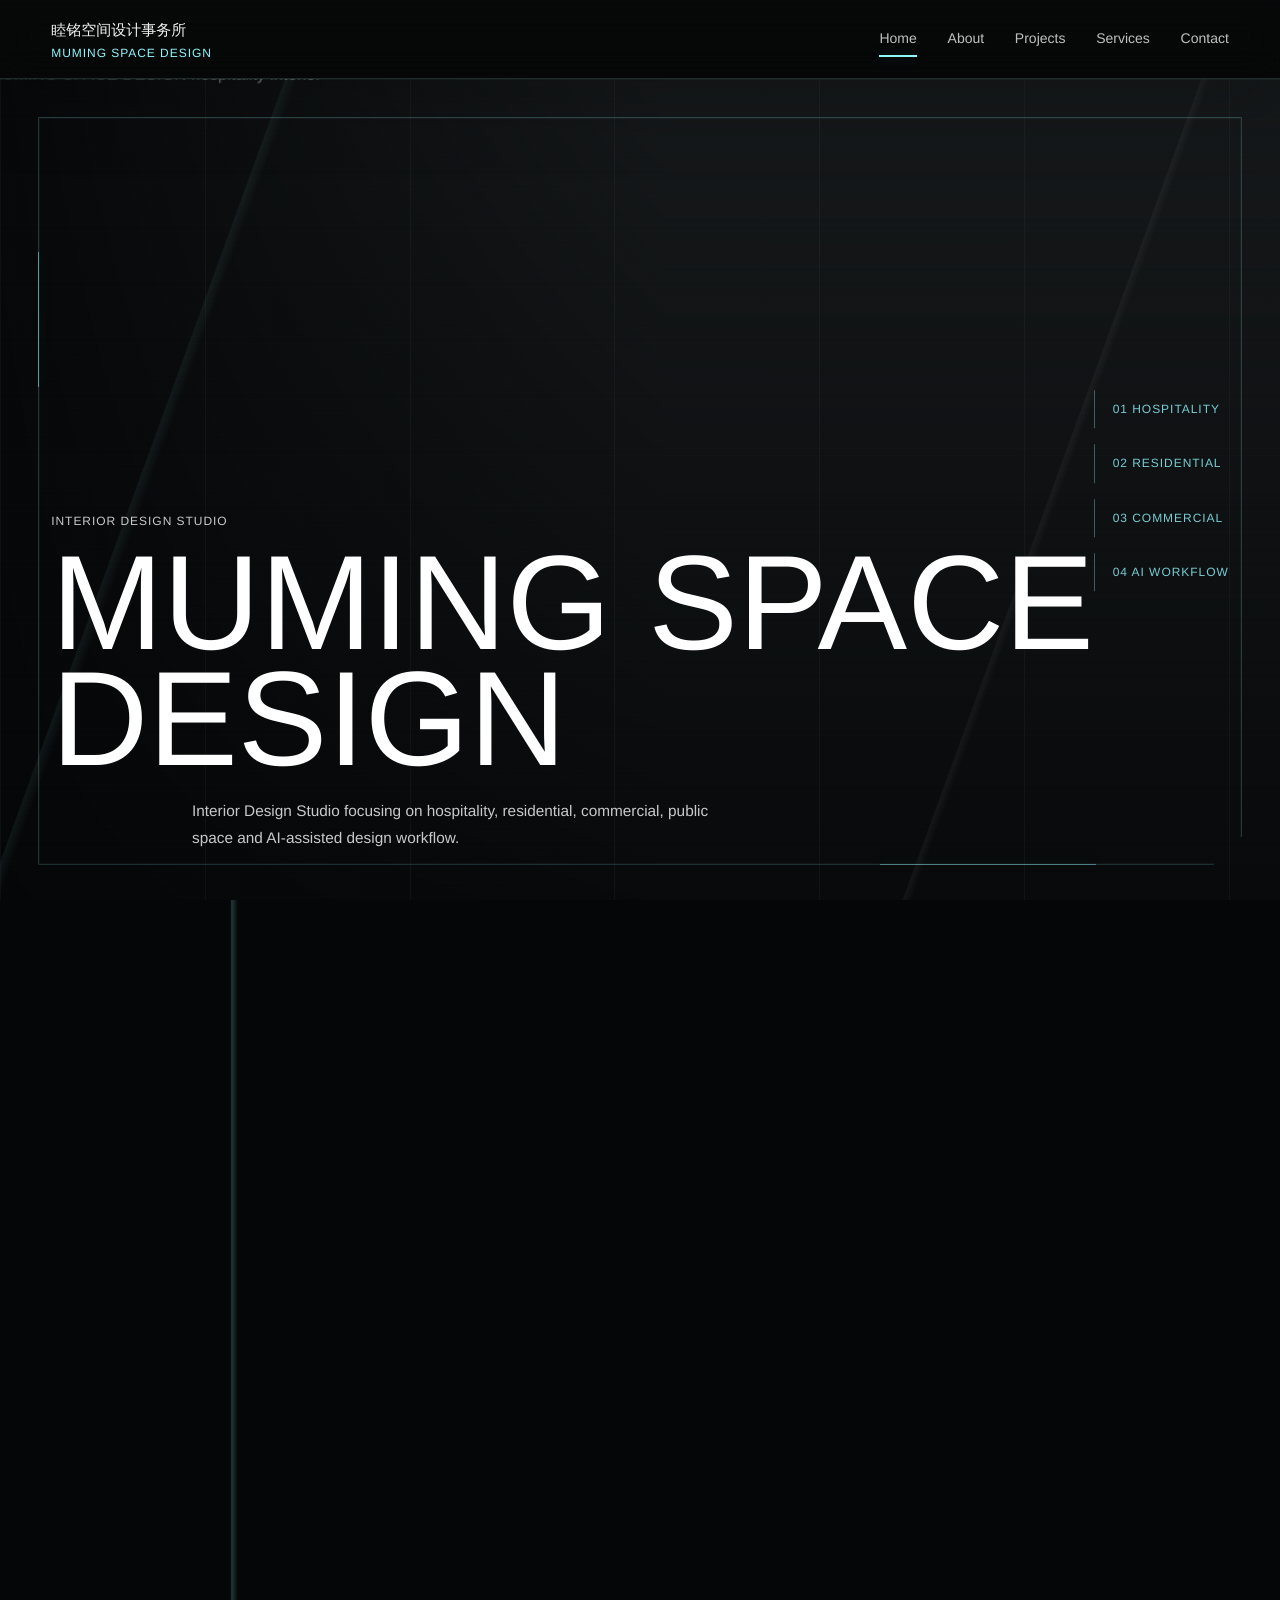
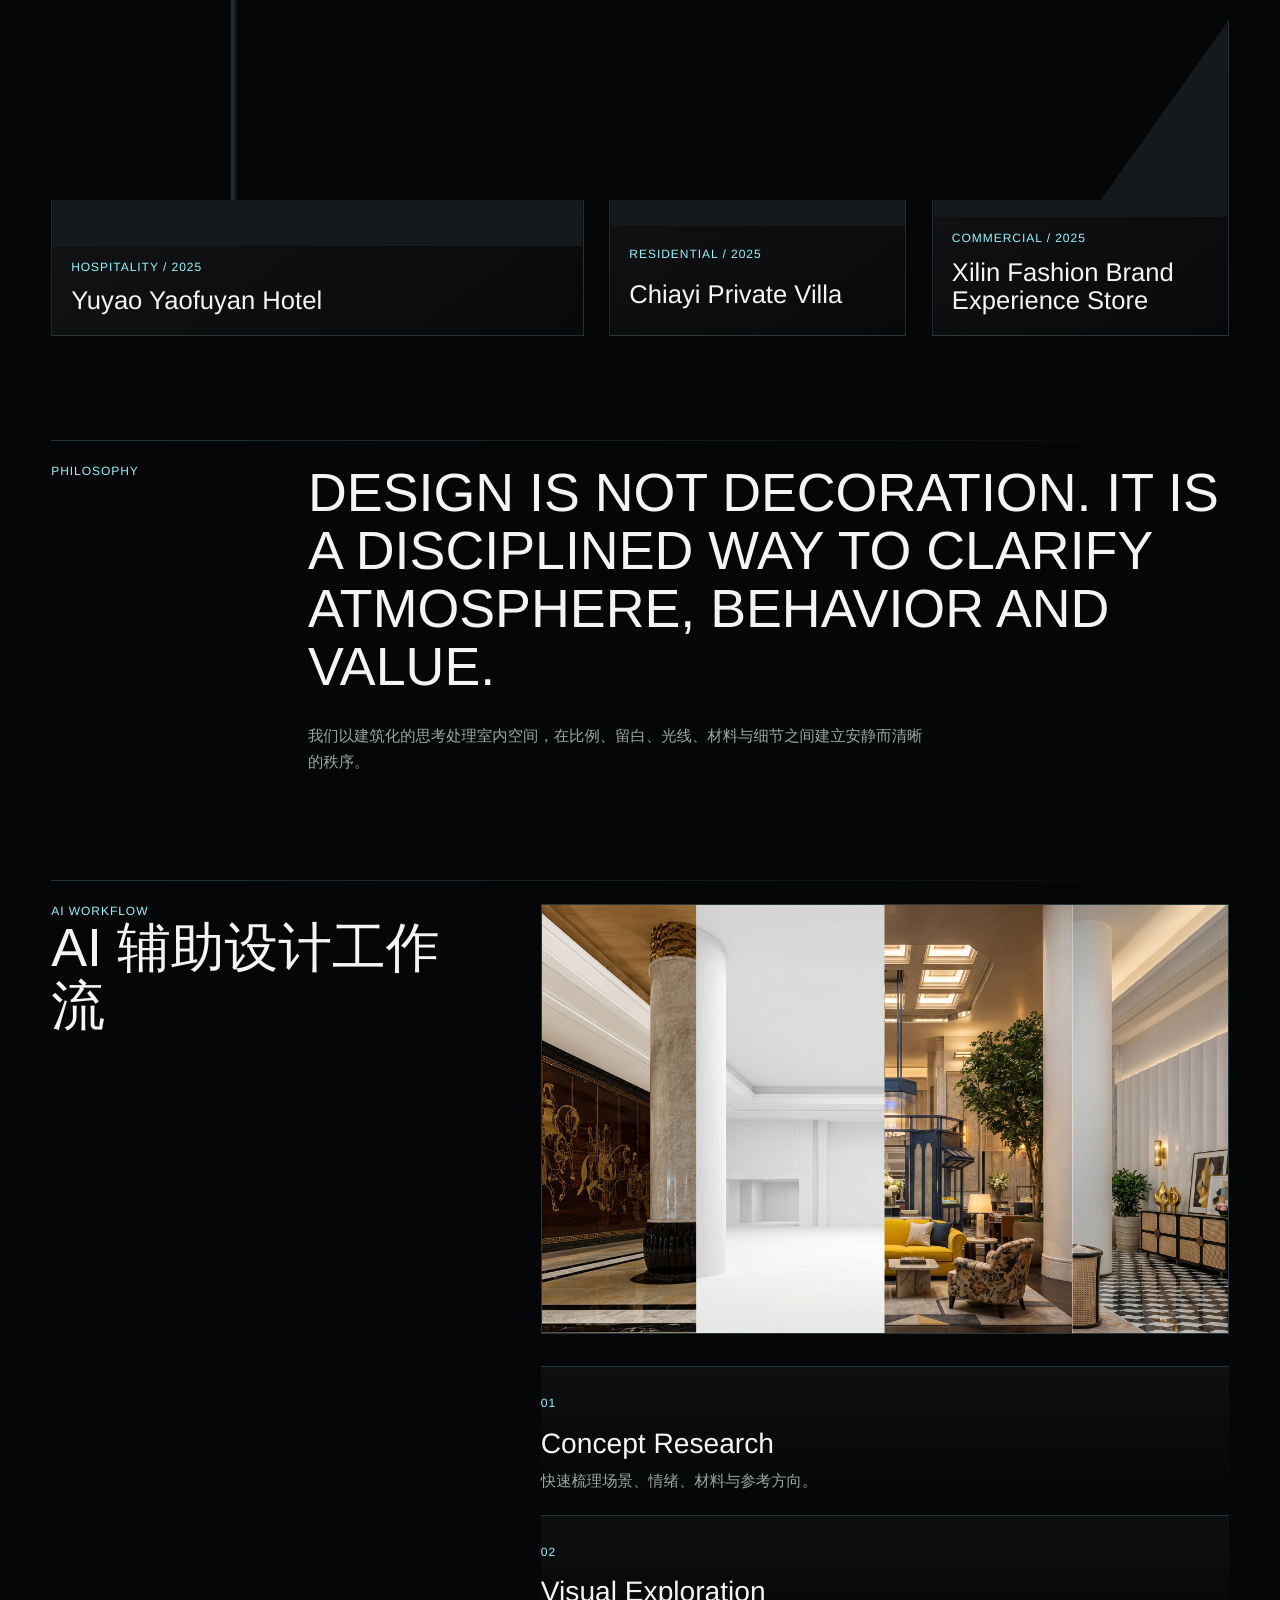
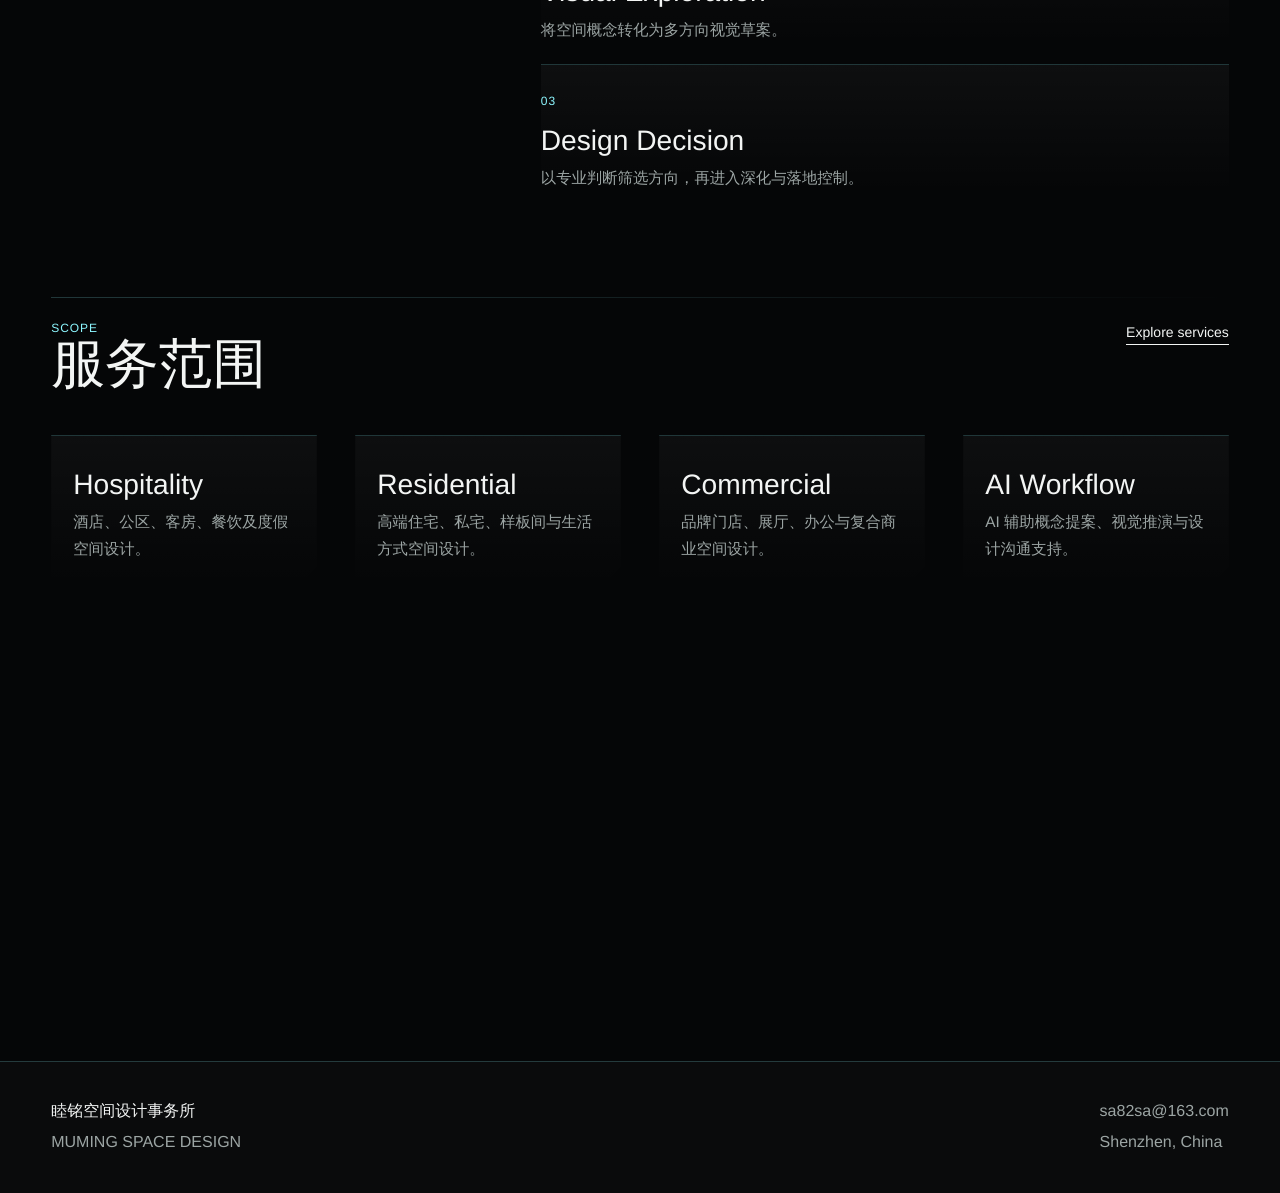
==== commit 0d4cc29f: "update website" ====
--- a/index.html
+++ b/index.html
@@ -63,17 +63,17 @@
         </div>
         <div class="project-grid featured-grid" data-home-projects>
           <a class="project-card large" href="project-detail.html?id=yuyao-yaofuyan-hotel">
-            <img src="assets/images/home/home_selected_project_01.jpg.jpg" alt="Selected hospitality project" />
+            <img src="assets/images/projects/hotel/yuyao_yaofuyan_hotel_01.jpg.jpg" alt="Yuyao Yaofuyan Hotel" />
             <span class="project-meta">Hospitality / 2025</span>
             <h3>Yuyao Yaofuyan Hotel</h3>
           </a>
           <a class="project-card" href="project-detail.html?id=taiwan-chiayi-villa">
-            <img src="assets/images/home/home_selected_project_02.jpg.jpg" alt="Selected residential project" />
+            <img src="assets/images/projects/residential/taiwan_villa_living_01.jpg.jpg" alt="Chiayi Private Villa" />
             <span class="project-meta">Residential / 2025</span>
             <h3>Chiayi Private Villa</h3>
           </a>
           <a class="project-card" href="project-detail.html?id=xilin-fashion-experience-store">
-            <img src="assets/images/home/home_selected_project_03.jpg.png" alt="Selected commercial project" />
+            <img src="assets/images/projects/commercial/xilin_fashion_store_01.jpg.jpg" alt="Xilin Fashion Brand Experience Store" />
             <span class="project-meta">Commercial / 2025</span>
             <h3>Xilin Fashion Brand Experience Store</h3>
           </a>
--- a/assets/css/styles.css
+++ b/assets/css/styles.css
@@ -419,6 +419,7 @@
   content: "";
   transform: translateX(0);
   transition: transform 1100ms cubic-bezier(.77, 0, .18, 1);
+  pointer-events: none;
 }
 
 .image-reveal img {
